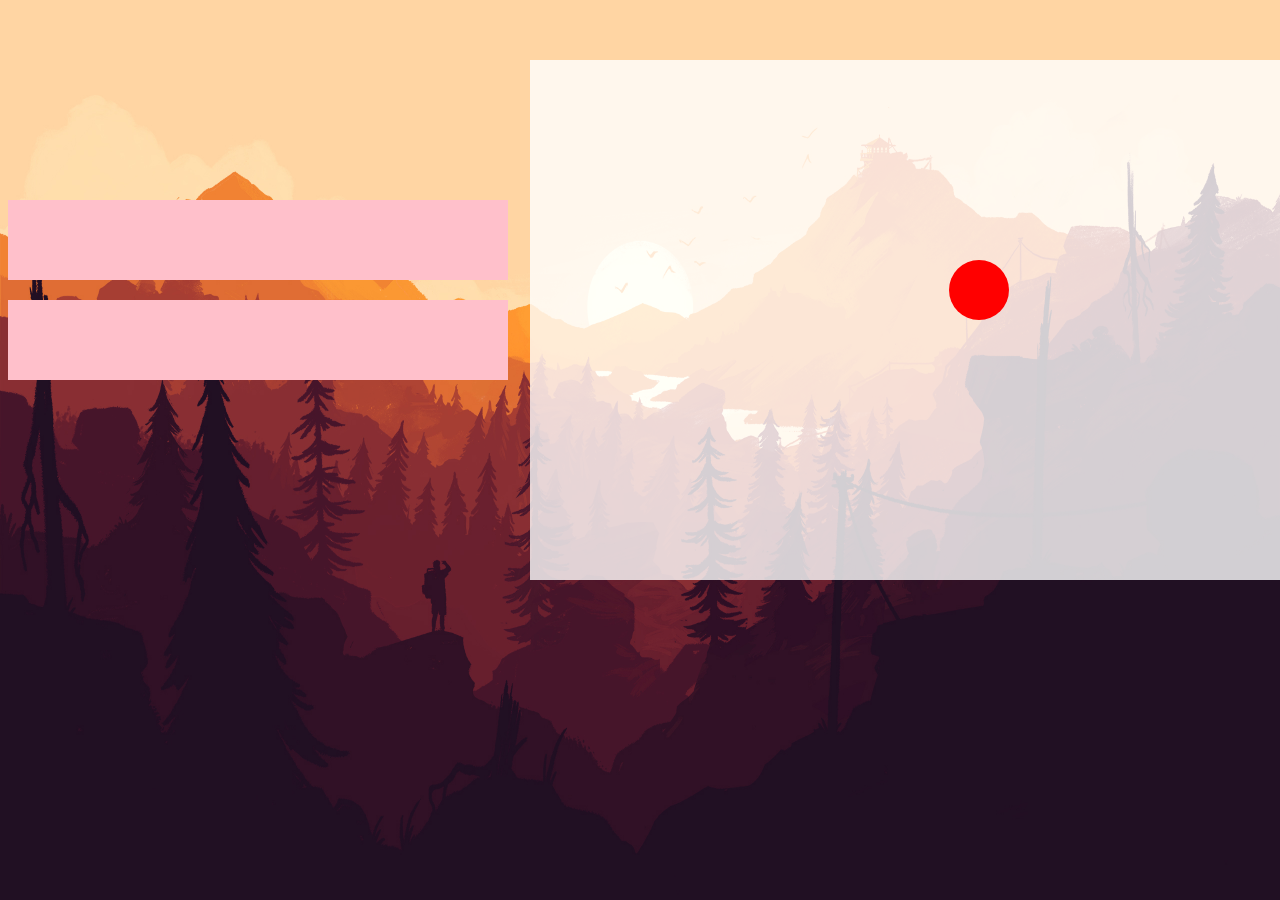
==== facil.html @ a62a4f30 "Add files via upload" ====
<!DOCTYPE html>
<html>
<head>
	<script>
		c=10;
		play=true;
		pu=0;
	</script>
	<style type="text/css">
		body{
        background-image: url(font.jpg);  
        background-size:100% 100%;
        background-attachment: fixed;
        }
        .gamezone{
        	position: absolute;
        	background-color: white;
        	top: 60px;
        	left: 530px;
        	height: 520px;
        	width: 790px;
        	opacity: 0.8;
        }

		.cua{
			position: absolute;
			background-color: red;
			transition: 0.5s;
			border-radius: 100px;
		}
		.cron{
			position: absolute;
			top: 200px;
			width: 500px;
			height: 80px;
			background-color: pink;
			font-size: 58px;
			text-align: center;
			font-family: Aldo the Apache;
		}
		.punt{
			position: absolute;
			width: 500px;
			top: 300px;
			height: 80px;
			background-color: pink;
			font-size: 58px;
			text-align: center;
			font-family: Aldo the Apache;
		}
	</style>
	<title>random</title>
</head>
<body onload="ini()">
	<div class="gamezone"></div>
	<div class="cua" id="cuad" onclick="ramd()"></div>
	<div class="cron" id="cuado"></div>
	<div class="punt" id="cp"></div>
	
<script>
	var d=document.getElementById('cuad');
	function ini(){
		ran();
		crono();
		tama();
		tryhard();
		pu=0;
	}
	function ran()
	{
	var rx = Math.floor(Math.random() * ((1100+1) - 535) + 535);
	var ry = Math.floor(Math.random() * ((370+1) - 70) + 70);
	var x = rx.toString();
	var y = ry.toString();
	 d.style.left=x+"px";
     d.style.top=y+"px";

}
function ramd(){
	if (play==true) {
		ran();
		tama();
		psho();


	}	
}
function rami(){
	if (play==true) {
		ran();
		psho();
	}	
}
function crono(){
	cronometro=setInterval(dismi,1000)
}
function dismi(){
	c=c-1;
	document.getElementById('cuado').innerHTML=(c);
	if (c==0) {
		clearInterval(cronometro);
		var t=document.getElementById('cuado').innerHTML=("Termine")
		play=false;
	}
}
function tama(){
	vh=0;
	var rh = Math.floor(Math.random() * ((1+1) - 5) + 5);
	vh=rh*30;
	 d.style.height=vh+"px";
     d.style.width=vh+"px";
     if (rh==2) {
		pu=pu+3;
	}if (rh==3) {
		pu=pu+2;
	}if (rh==4) {
		pu=pu+1;
	}
     console.log(pu);

}
function tryhard(){
dificultad=setInterval(rami,1500);
}
function psho(){
	document.getElementById('cp').innerHTML=(pu);
}
</script>
</body>
</html>
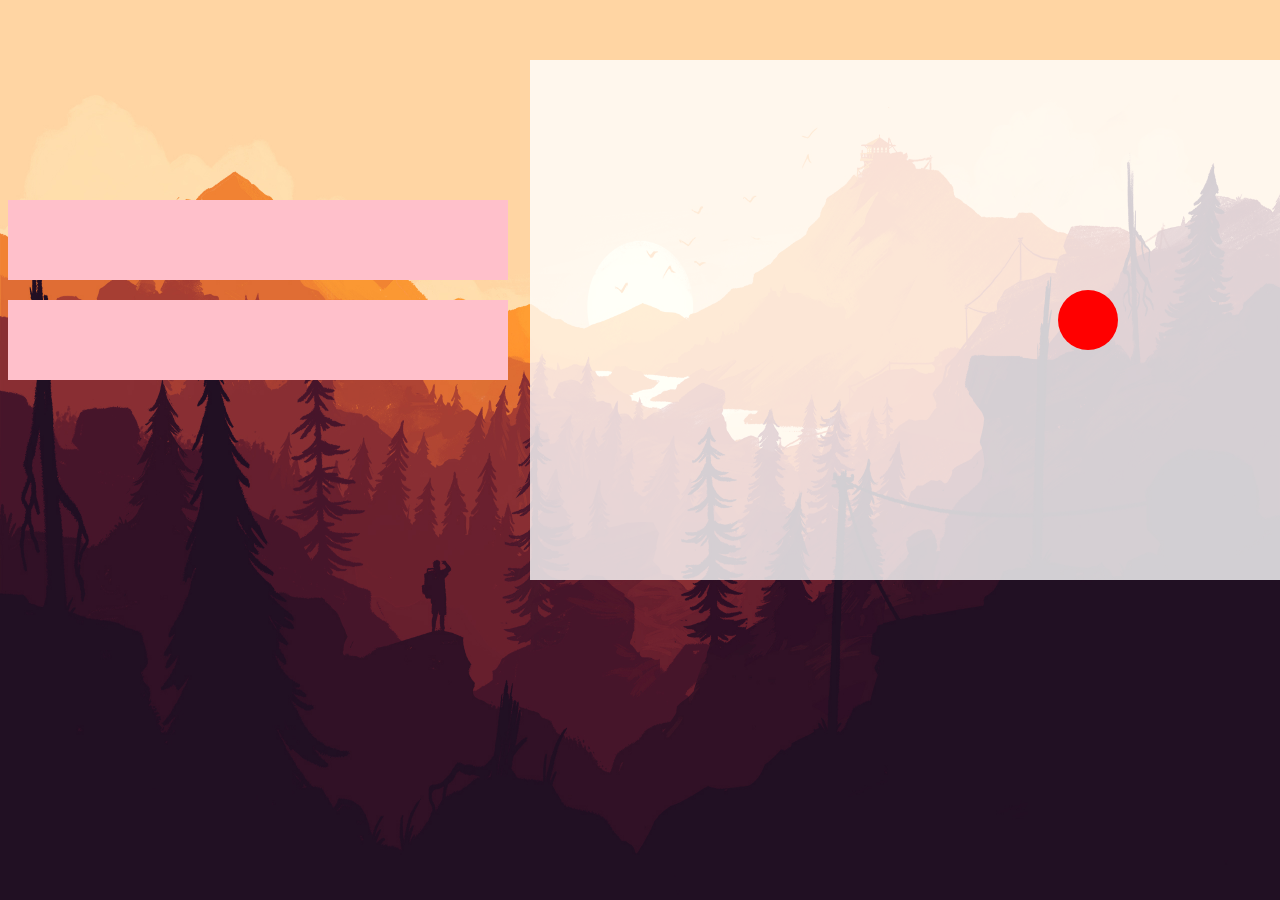
==== commit 91fd5ee6: "Update facil.html" ====
--- a/facil.html
+++ b/facil.html
@@ -2,7 +2,7 @@
 <html>
 <head>
 	<script>
-		c=10;
+		c=60;
 		play=true;
 		pu=0;
 	</script>
@@ -127,4 +127,4 @@
 }
 </script>
 </body>
-</html>+</html>
